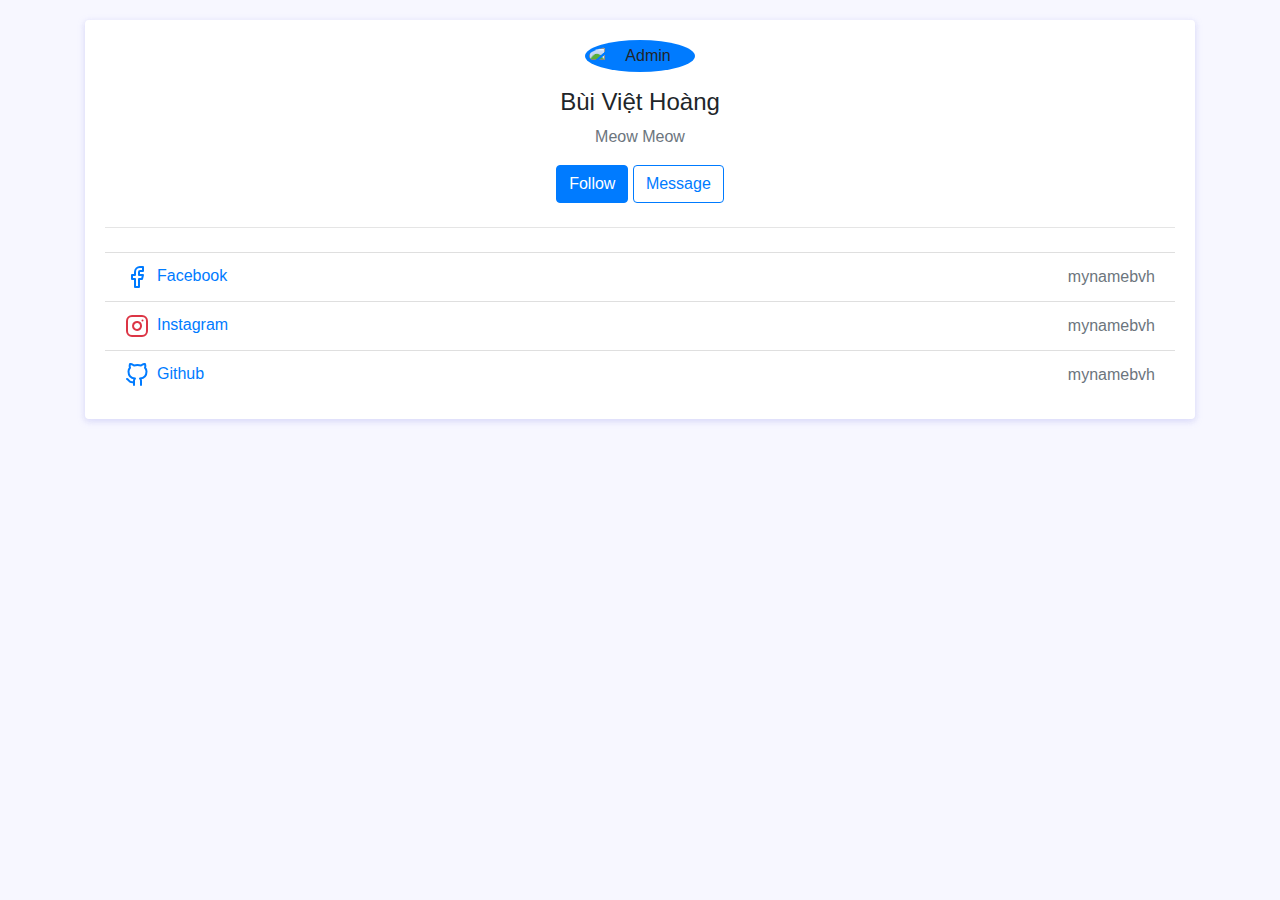
==== profile/index.html @ 33bfbc12 "profile" ====
<!DOCTYPE html>
<html lang="en">
  <head>
    <meta charset="UTF-8" />
    <meta http-equiv="X-UA-Compatible" content="IE=edge" />
    <meta name="viewport" content="width=device-width, initial-scale=1.0" />
    <link
      rel="stylesheet"
      href="https://stackpath.bootstrapcdn.com/bootstrap/4.3.1/css/bootstrap.min.css"
      integrity="sha384-ggOyR0iXCbMQv3Xipma34MD+dH/1fQ784/j6cY/iJTQUOhcWr7x9JvoRxT2MZw1T"
      crossorigin="anonymous"
    />
    <style>
      body {
        background: #f7f7ff;
        margin-top: 20px;
      }
      .card {
        position: relative;
        display: flex;
        flex-direction: column;
        min-width: 0;
        word-wrap: break-word;
        background-color: #fff;
        background-clip: border-box;
        border: 0 solid transparent;
        border-radius: 0.25rem;
        margin-bottom: 1.5rem;
        box-shadow: 0 2px 6px 0 rgb(218 218 253 / 65%),
          0 2px 6px 0 rgb(206 206 238 / 54%);
      }
      .me-2 {
        margin-right: 0.5rem !important;
      }
    </style>
    <title>Document</title>
  </head>
  <body>
    <div class="container">
      <div class="main-body">
        <div class="row">
          <div class="col-lg-12">
            <div class="card">
              <div class="card-body">
                <div class="d-flex flex-column align-items-center text-center">
                  <img
                    src="https://scontent.fpnh22-1.fna.fbcdn.net/v/t1.6435-9/176209753_5398775466859069_8943981173290849481_n.jpg?_nc_cat=107&ccb=1-3&_nc_sid=174925&_nc_ohc=UPFEQlEo1c0AX8HWTp2&_nc_ht=scontent.fpnh22-1.fna&oh=3db0961ec3b8b84c987c7d53bba3ed2b&oe=60E26180"
                    alt="Admin"
                    class="rounded-circle p-1 bg-primary"
                    width="110"
                  />
                  <div class="mt-3">
                    <h4>Bùi Việt Hoàng</h4>
                    <p class="text-secondary mb-1">Meow Meow</p>
                    <p class="text-muted font-size-sm"></p>
                    <button class="btn btn-primary">Follow</button>
                    <button class="btn btn-outline-primary">Message</button>
                  </div>
                </div>
                <hr class="my-4" />
                <ul class="list-group list-group-flush">
                  <a href="https://www.facebook.com/MyNameBVH/">
                    <li
                      class="
                        list-group-item
                        d-flex
                        justify-content-between
                        align-items-center
                        flex-wrap
                      "
                    >
                      <h6 class="mb-0">
                        <svg
                          xmlns="http://www.w3.org/2000/svg"
                          width="24"
                          height="24"
                          viewBox="0 0 24 24"
                          fill="none"
                          stroke="currentColor"
                          stroke-width="2"
                          stroke-linecap="round"
                          stroke-linejoin="round"
                          class="
                            feather feather-facebook
                            me-2
                            icon-inline
                            text-primary
                          "
                        >
                          <path
                            d="M18 2h-3a5 5 0 0 0-5 5v3H7v4h3v8h4v-8h3l1-4h-4V7a1 1 0 0 1 1-1h3z"
                          ></path></svg
                        >Facebook
                      </h6>
                      <span class="text-secondary">mynamebvh</span>
                    </li></a
                  >
                  <a href="https://www.instagram.com/mynamebvh"
                    ><li
                      class="
                        list-group-item
                        d-flex
                        justify-content-between
                        align-items-center
                        flex-wrap
                      "
                    >
                      <h6 class="mb-0">
                        <svg
                          xmlns="http://www.w3.org/2000/svg"
                          width="24"
                          height="24"
                          viewBox="0 0 24 24"
                          fill="none"
                          stroke="currentColor"
                          stroke-width="2"
                          stroke-linecap="round"
                          stroke-linejoin="round"
                          class="
                            feather feather-instagram
                            me-2
                            icon-inline
                            text-danger
                          "
                        >
                          <rect
                            x="2"
                            y="2"
                            width="20"
                            height="20"
                            rx="5"
                            ry="5"
                          ></rect>
                          <path
                            d="M16 11.37A4 4 0 1 1 12.63 8 4 4 0 0 1 16 11.37z"
                          ></path>
                          <line
                            x1="17.5"
                            y1="6.5"
                            x2="17.51"
                            y2="6.5"
                          ></line></svg
                        >Instagram
                      </h6>
                      <span class="text-secondary">mynamebvh</span>
                    </li></a
                  >

                  <a href="https://github.com/mynamebvh">
                    <li
                      class="
                        list-group-item
                        d-flex
                        justify-content-between
                        align-items-center
                        flex-wrap
                      "
                    >
                      <h6 class="mb-0">
                        <svg
                          xmlns="http://www.w3.org/2000/svg"
                          width="24"
                          height="24"
                          viewBox="0 0 24 24"
                          fill="none"
                          stroke="currentColor"
                          stroke-width="2"
                          stroke-linecap="round"
                          stroke-linejoin="round"
                          class="feather feather-github me-2 icon-inline"
                        >
                          <path
                            d="M9 19c-5 1.5-5-2.5-7-3m14 6v-3.87a3.37 3.37 0 0 0-.94-2.61c3.14-.35 6.44-1.54 6.44-7A5.44 5.44 0 0 0 20 4.77 5.07 5.07 0 0 0 19.91 1S18.73.65 16 2.48a13.38 13.38 0 0 0-7 0C6.27.65 5.09 1 5.09 1A5.07 5.07 0 0 0 5 4.77a5.44 5.44 0 0 0-1.5 3.78c0 5.42 3.3 6.61 6.44 7A3.37 3.37 0 0 0 9 18.13V22"
                          ></path></svg
                        >Github
                      </h6>
                      <span class="text-secondary">mynamebvh</span>
                    </li></a
                  >
                </ul>
              </div>
            </div>
          </div>
        </div>
      </div>
    </div>
  </body>
</html>
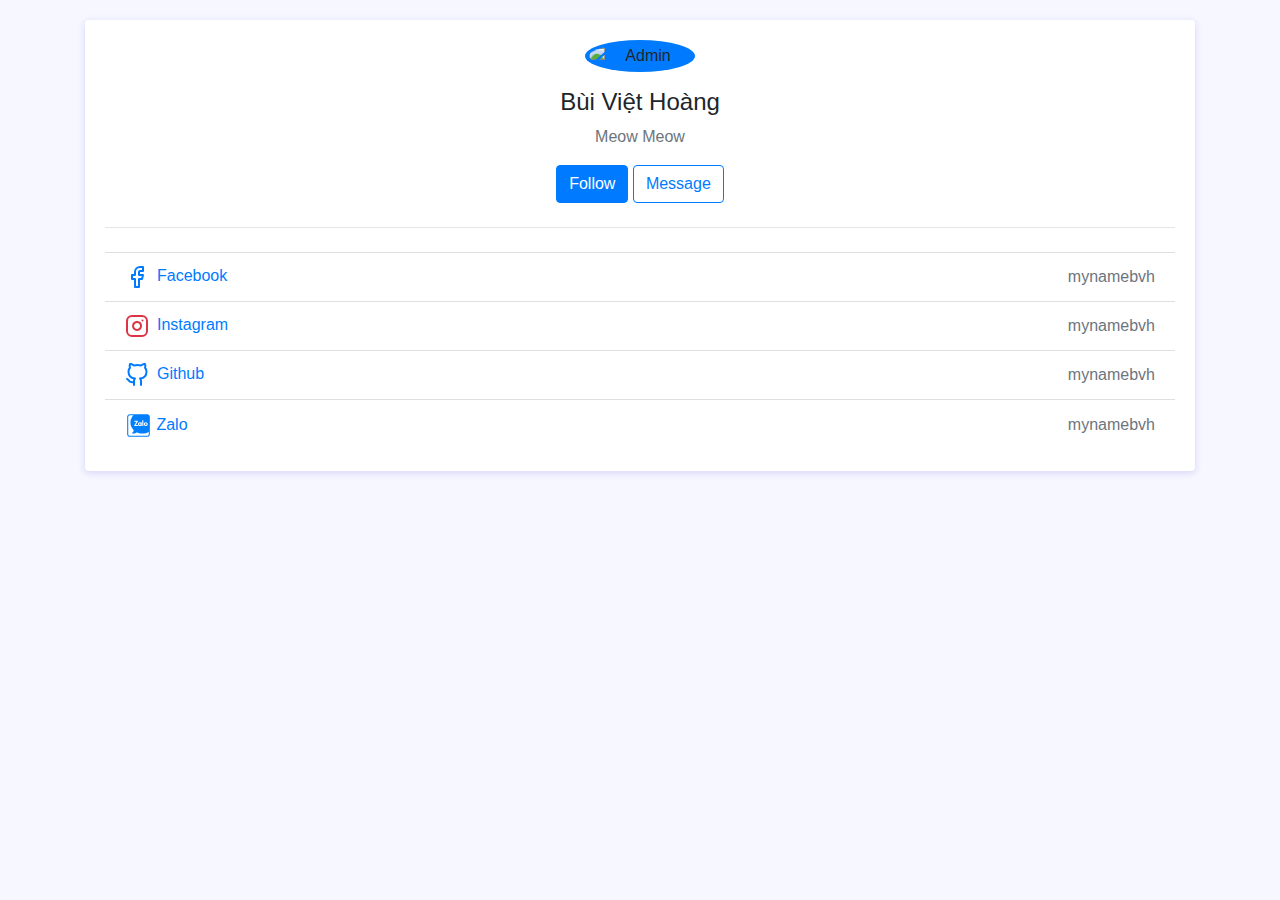
==== commit a087ed69: "profile" ====
--- a/profile/index.html
+++ b/profile/index.html
@@ -33,7 +33,7 @@
         margin-right: 0.5rem !important;
       }
     </style>
-    <title>Document</title>
+    <title>😺 Profile 😺</title>
   </head>
   <body>
     <div class="container">
@@ -59,7 +59,7 @@
                 </div>
                 <hr class="my-4" />
                 <ul class="list-group list-group-flush">
-                  <a href="https://www.facebook.com/MyNameBVH/">
+                  <a href="fb://profile/100001800085244">
                     <li
                       class="
                         list-group-item
@@ -95,7 +95,7 @@
                       <span class="text-secondary">mynamebvh</span>
                     </li></a
                   >
-                  <a href="https://www.instagram.com/mynamebvh"
+                  <a href="instagram://profile/32915156469"
                     ><li
                       class="
                         list-group-item
@@ -177,6 +177,35 @@
                       <span class="text-secondary">mynamebvh</span>
                     </li></a
                   >
+
+                  <a href="https://zalo.me/0979150931">
+                    <li
+                      class="
+                        list-group-item
+                        d-flex
+                        justify-content-between
+                        align-items-center
+                        flex-wrap
+                      "
+                    >
+                      <h6 class="mb-0">
+                        <svg
+                          fill="#000000"
+                          xmlns="http://www.w3.org/2000/svg"
+                          viewBox="0 0 50 50"
+                          width="27px"
+                          height="27px"
+                          style="fill: #007fff"
+                        >
+                          <path
+                            d="M 9 4 C 6.2504839 4 4 6.2504839 4 9 L 4 41 C 4 43.749516 6.2504839 46 9 46 L 41 46 C 43.749516 46 46 43.749516 46 41 L 46 9 C 46 6.2504839 43.749516 4 41 4 L 9 4 z M 9 6 L 15.580078 6 C 12.00899 9.7156859 10 14.518083 10 19.5 C 10 24.66 12.110156 29.599844 15.910156 33.339844 C 16.030156 33.549844 16.129922 34.579531 15.669922 35.769531 C 15.379922 36.519531 14.799687 37.499141 13.679688 37.869141 C 13.249688 38.009141 12.97 38.430859 13 38.880859 C 13.03 39.330859 13.360781 39.710781 13.800781 39.800781 C 16.670781 40.370781 18.529297 39.510078 20.029297 38.830078 C 21.379297 38.210078 22.270625 37.789609 23.640625 38.349609 C 26.440625 39.439609 29.42 40 32.5 40 C 36.593685 40 40.531459 39.000731 44 37.113281 L 44 41 C 44 42.668484 42.668484 44 41 44 L 9 44 C 7.3315161 44 6 42.668484 6 41 L 6 9 C 6 7.3315161 7.3315161 6 9 6 z M 33 15 C 33.55 15 34 15.45 34 16 L 34 25 C 34 25.55 33.55 26 33 26 C 32.45 26 32 25.55 32 25 L 32 16 C 32 15.45 32.45 15 33 15 z M 18 16 L 23 16 C 23.36 16 23.700859 16.199531 23.880859 16.519531 C 24.050859 16.829531 24.039609 17.219297 23.849609 17.529297 L 19.800781 24 L 23 24 C 23.55 24 24 24.45 24 25 C 24 25.55 23.55 26 23 26 L 18 26 C 17.64 26 17.299141 25.800469 17.119141 25.480469 C 16.949141 25.170469 16.960391 24.780703 17.150391 24.470703 L 21.199219 18 L 18 18 C 17.45 18 17 17.55 17 17 C 17 16.45 17.45 16 18 16 z M 27.5 19 C 28.11 19 28.679453 19.169219 29.189453 19.449219 C 29.369453 19.189219 29.65 19 30 19 C 30.55 19 31 19.45 31 20 L 31 25 C 31 25.55 30.55 26 30 26 C 29.65 26 29.369453 25.810781 29.189453 25.550781 C 28.679453 25.830781 28.11 26 27.5 26 C 25.57 26 24 24.43 24 22.5 C 24 20.57 25.57 19 27.5 19 z M 38.5 19 C 40.43 19 42 20.57 42 22.5 C 42 24.43 40.43 26 38.5 26 C 36.57 26 35 24.43 35 22.5 C 35 20.57 36.57 19 38.5 19 z M 27.5 21 C 27.39625 21 27.29502 21.011309 27.197266 21.03125 C 27.001758 21.071133 26.819727 21.148164 26.660156 21.255859 C 26.500586 21.363555 26.363555 21.500586 26.255859 21.660156 C 26.148164 21.819727 26.071133 22.001758 26.03125 22.197266 C 26.011309 22.29502 26 22.39625 26 22.5 C 26 22.60375 26.011309 22.70498 26.03125 22.802734 C 26.051191 22.900488 26.079297 22.994219 26.117188 23.083984 C 26.155078 23.17375 26.202012 23.260059 26.255859 23.339844 C 26.309707 23.419629 26.371641 23.492734 26.439453 23.560547 C 26.507266 23.628359 26.580371 23.690293 26.660156 23.744141 C 26.819727 23.851836 27.001758 23.928867 27.197266 23.96875 C 27.29502 23.988691 27.39625 24 27.5 24 C 27.60375 24 27.70498 23.988691 27.802734 23.96875 C 28.487012 23.82916 29 23.22625 29 22.5 C 29 21.67 28.33 21 27.5 21 z M 38.5 21 C 38.39625 21 38.29502 21.011309 38.197266 21.03125 C 38.099512 21.051191 38.005781 21.079297 37.916016 21.117188 C 37.82625 21.155078 37.739941 21.202012 37.660156 21.255859 C 37.580371 21.309707 37.507266 21.371641 37.439453 21.439453 C 37.303828 21.575078 37.192969 21.736484 37.117188 21.916016 C 37.079297 22.005781 37.051191 22.099512 37.03125 22.197266 C 37.011309 22.29502 37 22.39625 37 22.5 C 37 22.60375 37.011309 22.70498 37.03125 22.802734 C 37.051191 22.900488 37.079297 22.994219 37.117188 23.083984 C 37.155078 23.17375 37.202012 23.260059 37.255859 23.339844 C 37.309707 23.419629 37.371641 23.492734 37.439453 23.560547 C 37.507266 23.628359 37.580371 23.690293 37.660156 23.744141 C 37.739941 23.797988 37.82625 23.844922 37.916016 23.882812 C 38.005781 23.920703 38.099512 23.948809 38.197266 23.96875 C 38.29502 23.988691 38.39625 24 38.5 24 C 38.60375 24 38.70498 23.988691 38.802734 23.96875 C 39.487012 23.82916 40 23.22625 40 22.5 C 40 21.67 39.33 21 38.5 21 z"
+                          />
+                        </svg>
+                        Zalo
+                      </h6>
+                      <span class="text-secondary">mynamebvh</span>
+                    </li></a
+                  >
                 </ul>
               </div>
             </div>
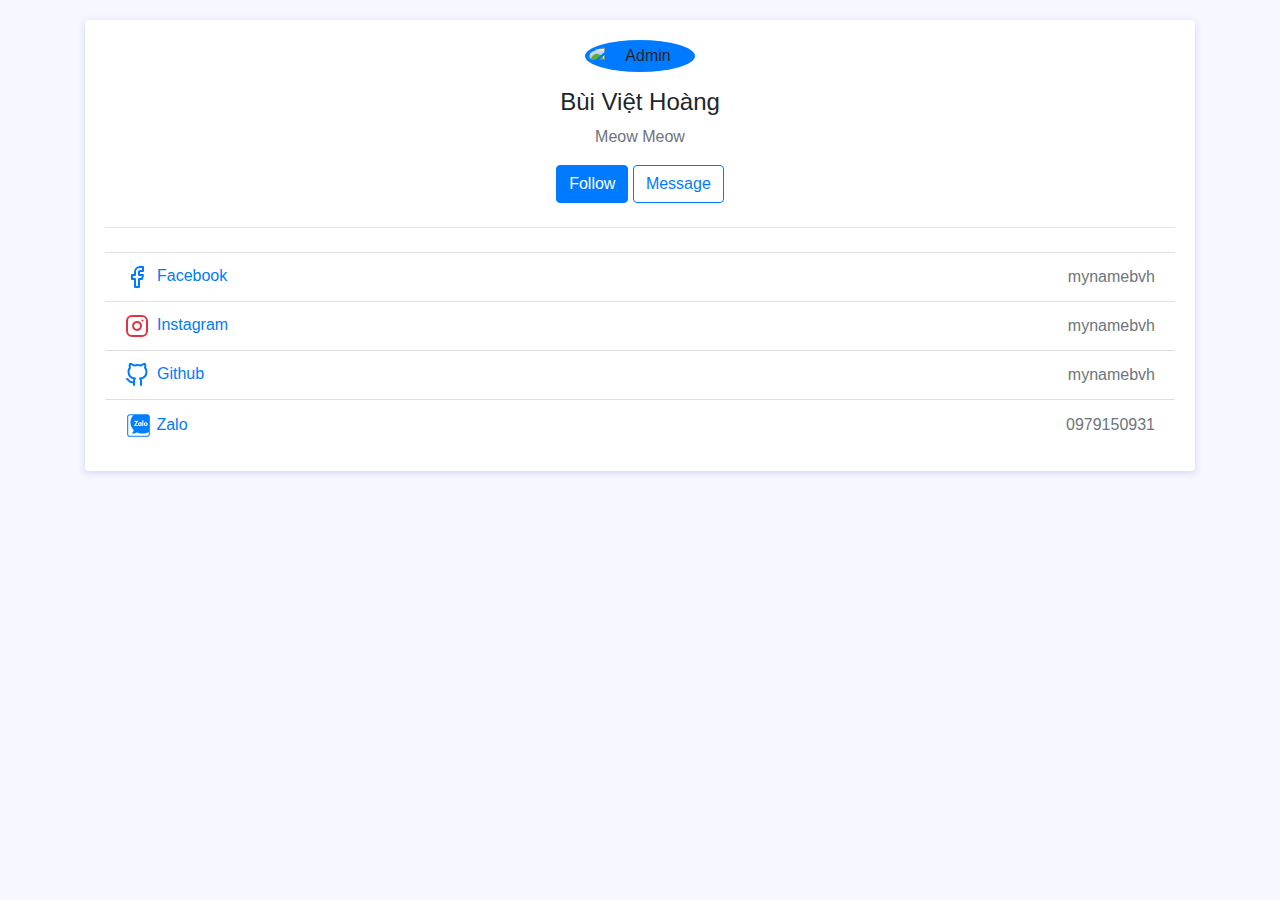
==== commit 447e19dc: "profile" ====
--- a/profile/index.html
+++ b/profile/index.html
@@ -203,7 +203,7 @@
                         </svg>
                         Zalo
                       </h6>
-                      <span class="text-secondary">mynamebvh</span>
+                      <span class="text-secondary">0979150931</span>
                     </li></a
                   >
                 </ul>
